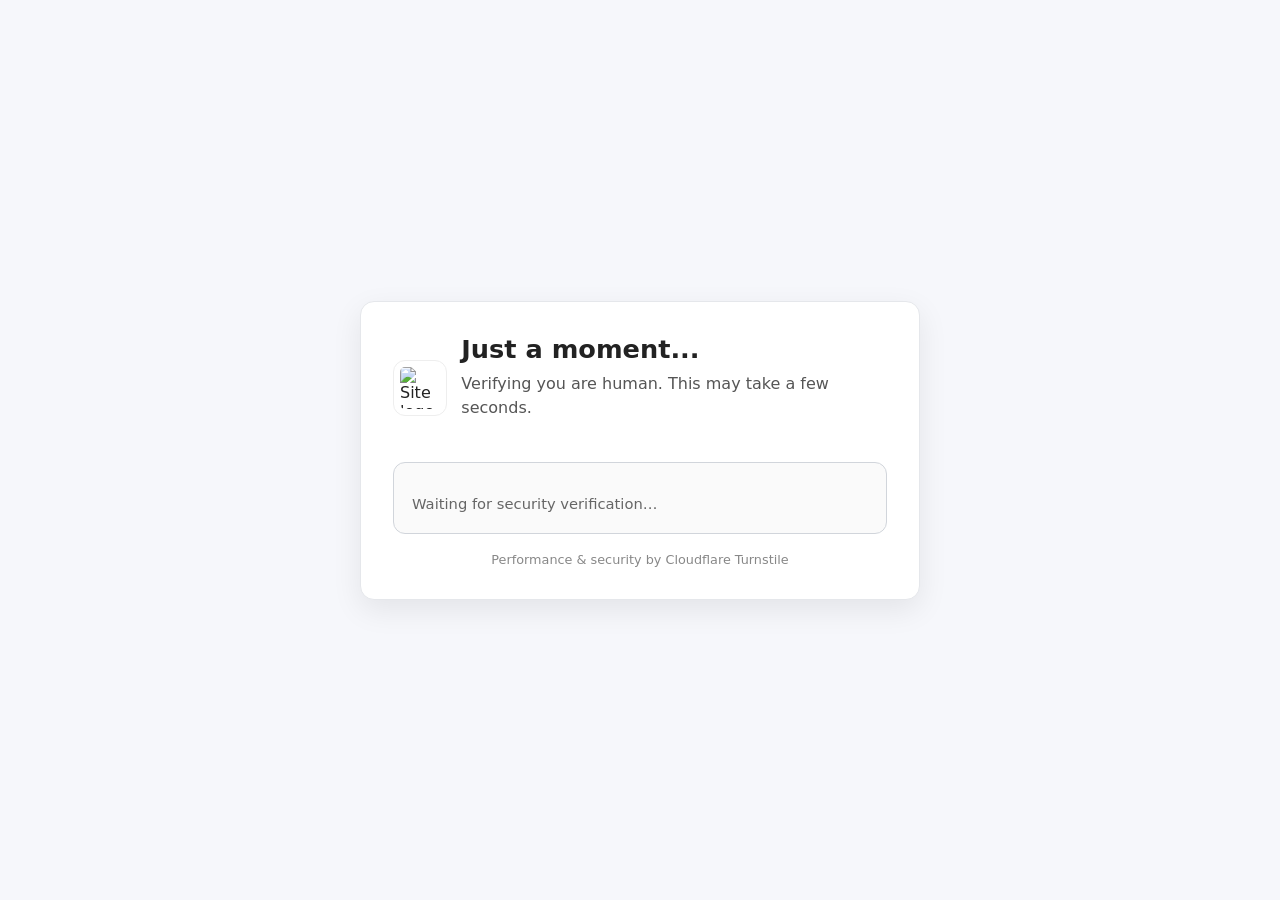
==== index.html @ e89072ac "Add files via upload" ====
<!DOCTYPE html>
<html lang="en">
<head>
  <meta charset="UTF-8" />
  <meta name="viewport" content="width=device-width, initial-scale=1.0" />
  <title>Just a moment...</title>
  <meta name="robots" content="noindex,nofollow" />
  <script src="https://challenges.cloudflare.com/turnstile/v0/api.js" async defer></script>
  <style>
    * { box-sizing: border-box; }
    body {
      margin: 0;
      min-height: 100vh;
      font-family: system-ui, -apple-system, BlinkMacSystemFont, "Segoe UI", sans-serif;
      background: #f6f7fb;
      color: #222;
      display: grid;
      place-items: center;
    }
    .wrap {
      width: min(92vw, 560px);
      background: white;
      border: 1px solid #e5e7eb;
      border-radius: 14px;
      padding: 32px;
      box-shadow: 0 10px 30px rgba(0,0,0,0.08);
    }
    .brand {
      display: flex;
      align-items: center;
      gap: 14px;
      margin-bottom: 20px;
    }
    .brand img {
      width: 56px;
      height: 56px;
      object-fit: contain;
      border-radius: 12px;
      background: #fff;
      border: 1px solid #eee;
      padding: 6px;
    }
    h1 {
      margin: 0;
      font-size: 1.6rem;
      font-weight: 650;
    }
    .sub {
      color: #555;
      line-height: 1.5;
      margin: 8px 0 22px;
    }
    #challenge-area {
      border: 1px solid #d1d5db;
      border-radius: 12px;
      padding: 18px;
      background: #fafafa;
    }
    
    .status {
      margin-top: 14px;
      color: #666;
      min-height: 20px;
      font-size: 0.92rem;
    }
    .footer {
      margin-top: 18px;
      font-size: 0.8rem;
      color: #888;
      text-align: center;
    }
  </style>
</head>
<body>
  <main class="wrap">
    <div class="brand">
      <img src="/assets/site-logo.png" alt="Site logo" />
      <div>
        <h1>Just a moment...</h1>
        <div class="sub">Verifying you are human. This may take a few seconds.</div>
      </div>
    </div>

    <div id="challenge-area">
      <div
        class="cf-turnstile"
        data-sitekey="0x4AAAAAADCj0J2b6qFkZuWd"
        data-theme="light"
        data-action="index_access"
        data-callback="onTurnstileSuccess"
        data-error-callback="onTurnstileError">
      </div>
      <div class="status" id="status">Waiting for security verification…</div>
    </div>

    <div class="footer">Performance & security by Cloudflare Turnstile</div>
  </main>

  <script>
    const statusEl = document.getElementById('status');

    window.onTurnstileSuccess = async function () {
      statusEl.textContent = 'Verification complete. Redirecting…';
      try {
        const formData = new FormData();
        formData.append('redirect', '/home.html');
        formData.append('cf-turnstile-response', turnstile.getResponse());

        const response = await fetch('/verify-human', {
          method: 'POST',
          body: formData,
          credentials: 'include'
        });

        if (response.redirected) {
          window.location.replace(response.url);
          return;
        }

        window.location.replace('/home.html');
      } catch (_) {
        statusEl.textContent = 'Network error. Please retry.';
        if (window.turnstile) turnstile.reset();
      }
    };

    window.onTurnstileError = function () {
      statusEl.textContent = 'Verification failed. Please retry.';
    };
  </script>
</body>
</html>
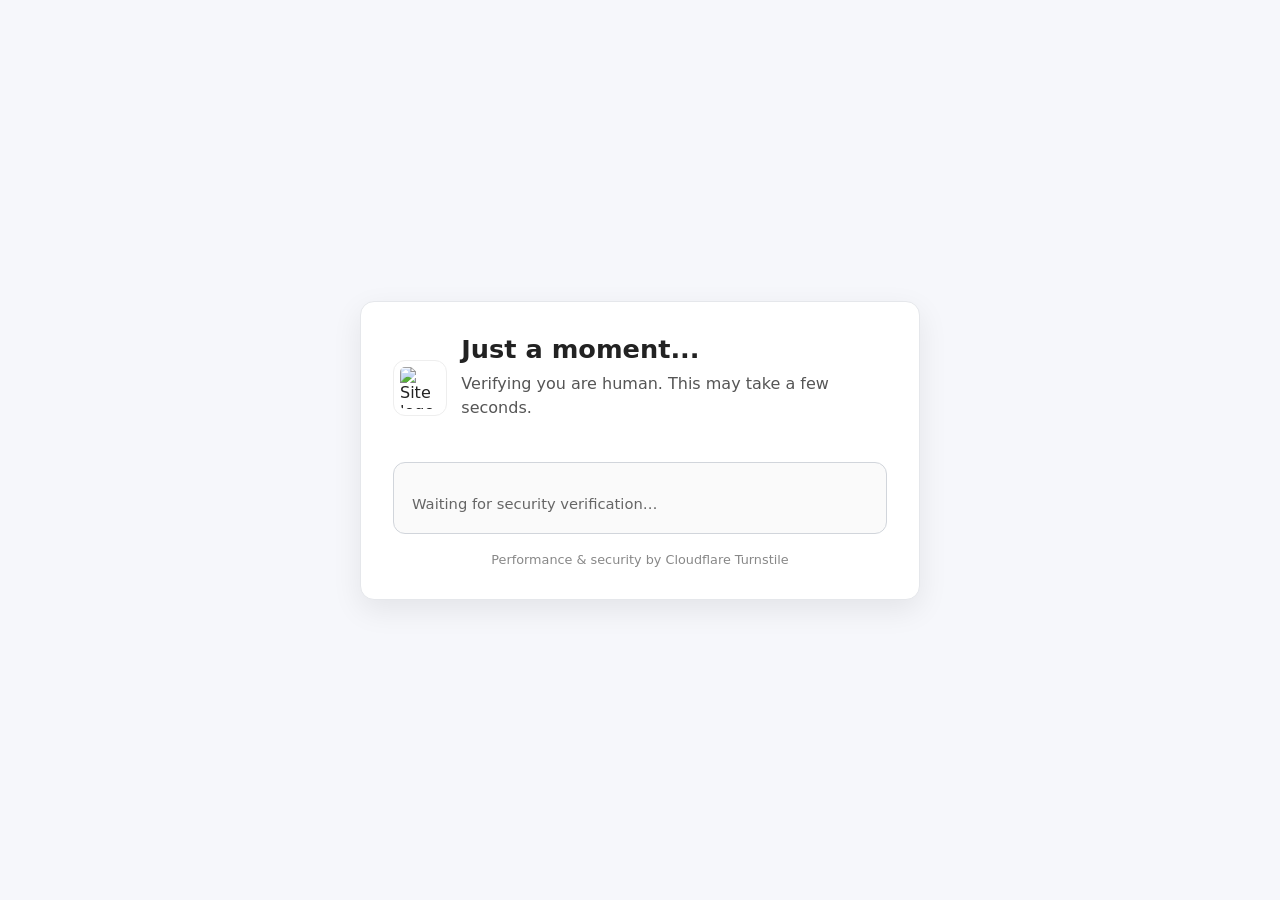
==== commit 7c14abb8: "Update index.html" ====
--- a/index.html
+++ b/index.html
@@ -84,7 +84,7 @@
     <div id="challenge-area">
       <div
         class="cf-turnstile"
-        data-sitekey="0x4AAAAAADCj0J2b6qFkZuWd"
+        data-sitekey="0x4AAAAAADCooygCfRHQmh6g"
         data-theme="light"
         data-action="index_access"
         data-callback="onTurnstileSuccess"
@@ -129,4 +129,4 @@
     };
   </script>
 </body>
-</html>+</html>
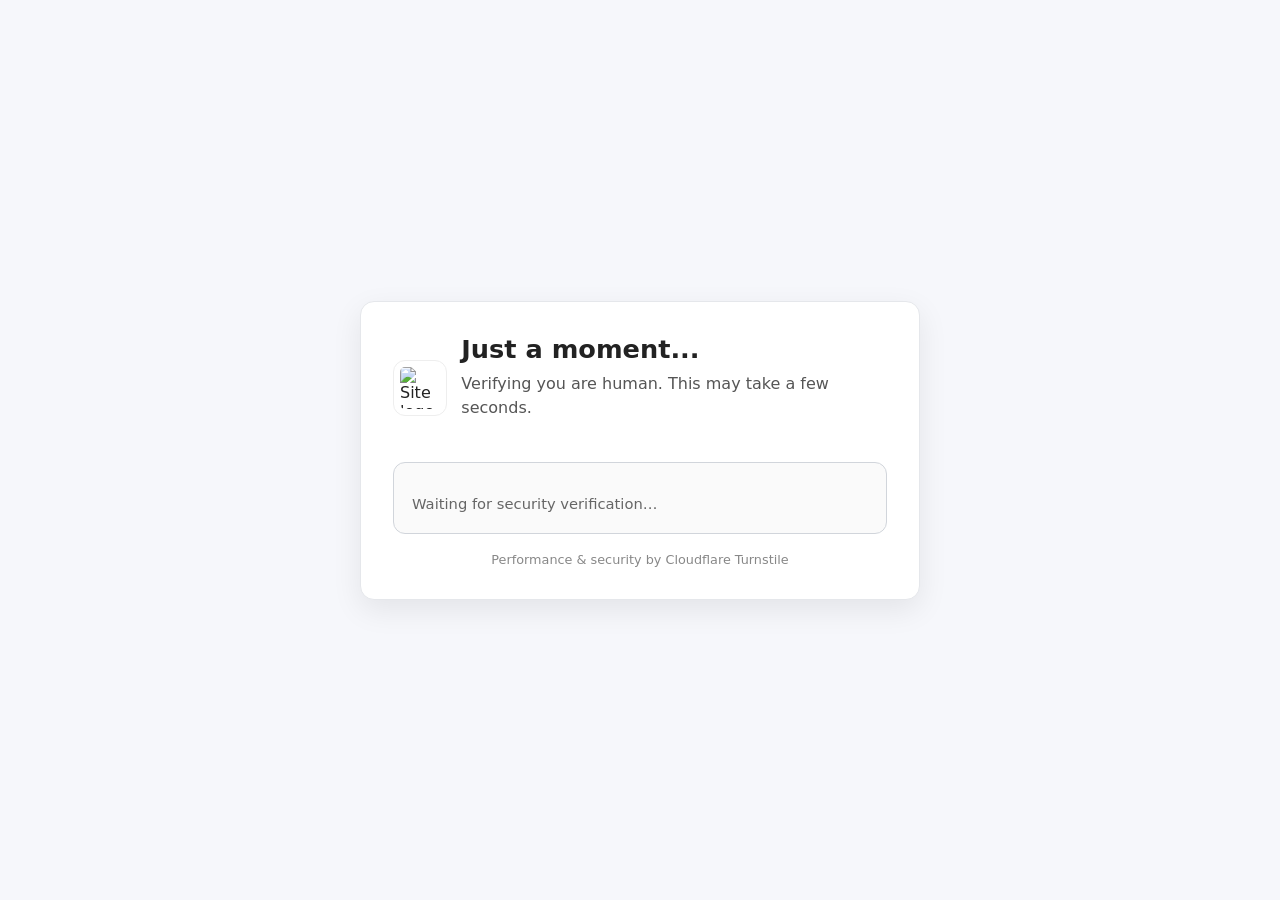
==== commit c10cedce: "Update index.html" ====
--- a/index.html
+++ b/index.html
@@ -84,7 +84,7 @@
     <div id="challenge-area">
       <div
         class="cf-turnstile"
-        data-sitekey="0x4AAAAAADCooygCfRHQmh6g"
+        data-sitekey="0x4AAAAAADFowwM6LVVjeFPa"
         data-theme="light"
         data-action="index_access"
         data-callback="onTurnstileSuccess"
